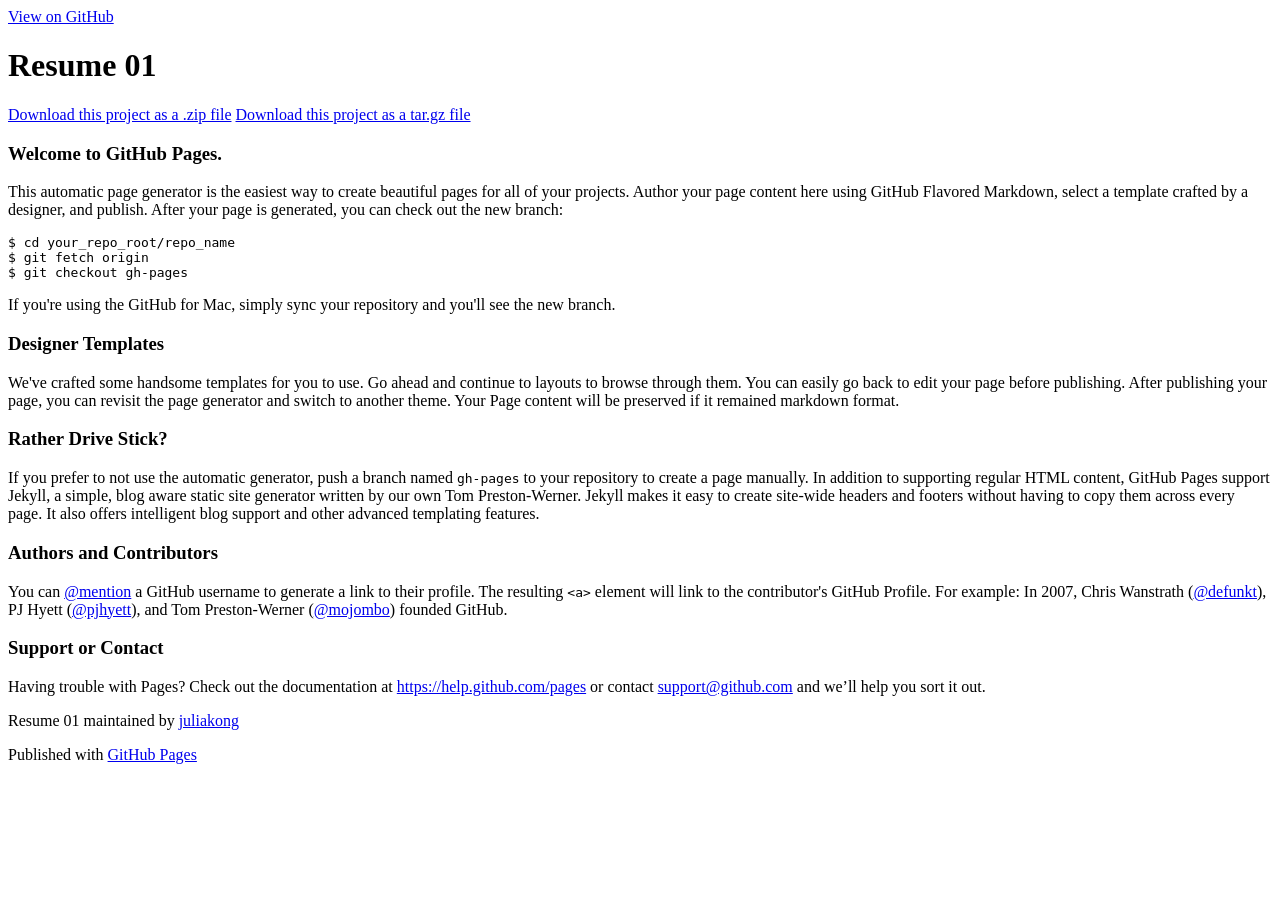
==== index.html @ 42eef00d "Create gh-pages branch via GitHub" ====
<!DOCTYPE html>
<html>

  <head>
    <meta charset='utf-8'>
    <meta http-equiv="X-UA-Compatible" content="chrome=1">
    <meta name="description" content="Resume 01 : ">

    <link rel="stylesheet" type="text/css" media="screen" href="stylesheets/stylesheet.css">

    <title>Resume 01</title>
  </head>

  <body>

    <!-- HEADER -->
    <div id="header_wrap" class="outer">
        <header class="inner">
          <a id="forkme_banner" href="https://github.com/juliakong/resume_01">View on GitHub</a>

          <h1 id="project_title">Resume 01</h1>
          <h2 id="project_tagline"></h2>

            <section id="downloads">
              <a class="zip_download_link" href="https://github.com/juliakong/resume_01/zipball/master">Download this project as a .zip file</a>
              <a class="tar_download_link" href="https://github.com/juliakong/resume_01/tarball/master">Download this project as a tar.gz file</a>
            </section>
        </header>
    </div>

    <!-- MAIN CONTENT -->
    <div id="main_content_wrap" class="outer">
      <section id="main_content" class="inner">
        <h3>
<a id="welcome-to-github-pages" class="anchor" href="#welcome-to-github-pages" aria-hidden="true"><span class="octicon octicon-link"></span></a>Welcome to GitHub Pages.</h3>

<p>This automatic page generator is the easiest way to create beautiful pages for all of your projects. Author your page content here using GitHub Flavored Markdown, select a template crafted by a designer, and publish. After your page is generated, you can check out the new branch:</p>

<pre><code>$ cd your_repo_root/repo_name
$ git fetch origin
$ git checkout gh-pages
</code></pre>

<p>If you're using the GitHub for Mac, simply sync your repository and you'll see the new branch.</p>

<h3>
<a id="designer-templates" class="anchor" href="#designer-templates" aria-hidden="true"><span class="octicon octicon-link"></span></a>Designer Templates</h3>

<p>We've crafted some handsome templates for you to use. Go ahead and continue to layouts to browse through them. You can easily go back to edit your page before publishing. After publishing your page, you can revisit the page generator and switch to another theme. Your Page content will be preserved if it remained markdown format.</p>

<h3>
<a id="rather-drive-stick" class="anchor" href="#rather-drive-stick" aria-hidden="true"><span class="octicon octicon-link"></span></a>Rather Drive Stick?</h3>

<p>If you prefer to not use the automatic generator, push a branch named <code>gh-pages</code> to your repository to create a page manually. In addition to supporting regular HTML content, GitHub Pages support Jekyll, a simple, blog aware static site generator written by our own Tom Preston-Werner. Jekyll makes it easy to create site-wide headers and footers without having to copy them across every page. It also offers intelligent blog support and other advanced templating features.</p>

<h3>
<a id="authors-and-contributors" class="anchor" href="#authors-and-contributors" aria-hidden="true"><span class="octicon octicon-link"></span></a>Authors and Contributors</h3>

<p>You can <a href="https://github.com/blog/821" class="user-mention">@mention</a> a GitHub username to generate a link to their profile. The resulting <code>&lt;a&gt;</code> element will link to the contributor's GitHub Profile. For example: In 2007, Chris Wanstrath (<a href="https://github.com/defunkt" class="user-mention">@defunkt</a>), PJ Hyett (<a href="https://github.com/pjhyett" class="user-mention">@pjhyett</a>), and Tom Preston-Werner (<a href="https://github.com/mojombo" class="user-mention">@mojombo</a>) founded GitHub.</p>

<h3>
<a id="support-or-contact" class="anchor" href="#support-or-contact" aria-hidden="true"><span class="octicon octicon-link"></span></a>Support or Contact</h3>

<p>Having trouble with Pages? Check out the documentation at <a href="https://help.github.com/pages">https://help.github.com/pages</a> or contact <a href="mailto:support@github.com">support@github.com</a> and we’ll help you sort it out.</p>
      </section>
    </div>

    <!-- FOOTER  -->
    <div id="footer_wrap" class="outer">
      <footer class="inner">
        <p class="copyright">Resume 01 maintained by <a href="https://github.com/juliakong">juliakong</a></p>
        <p>Published with <a href="http://pages.github.com">GitHub Pages</a></p>
      </footer>
    </div>

    

  </body>
</html>
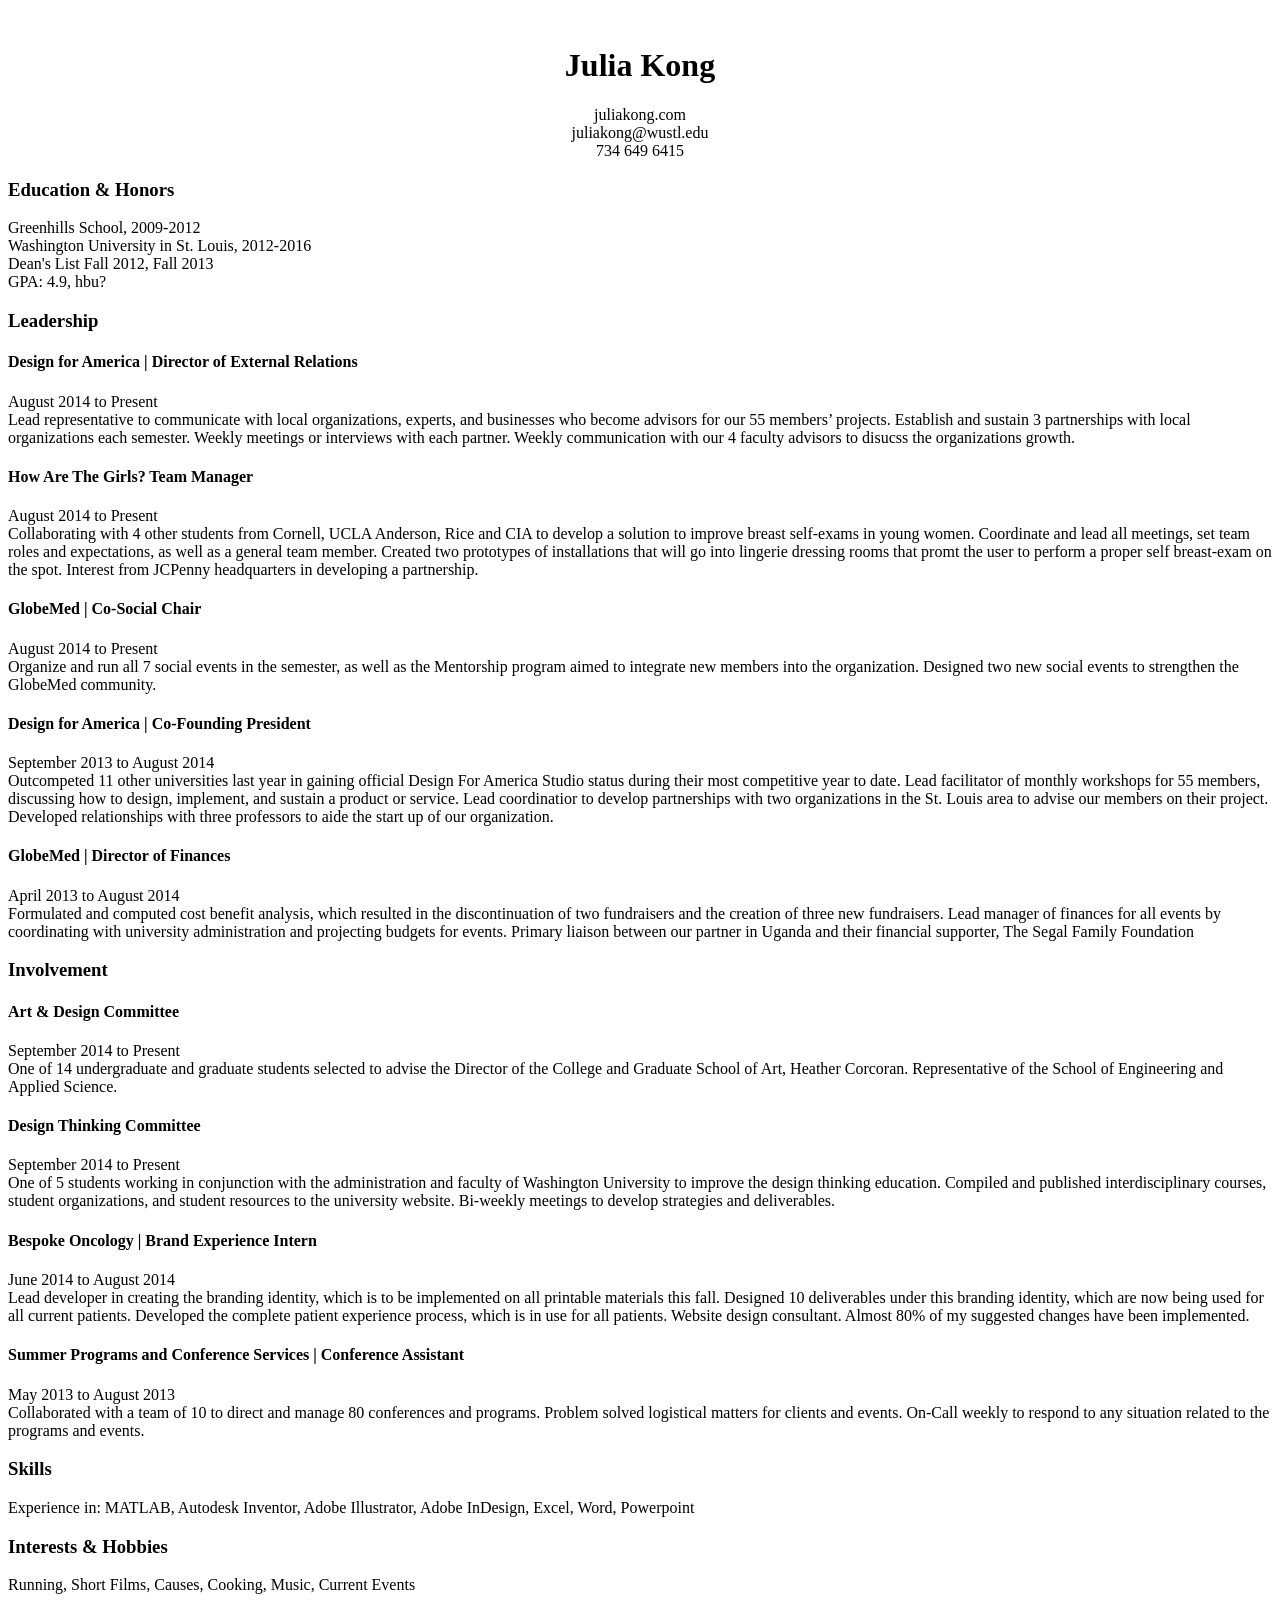
==== commit 516a6d13: "rename" ====
--- a/index.html
+++ b/index.html
@@ -1,79 +1,105 @@
 <!DOCTYPE html>
 <html>
+<head>
+	<style>
+	body {font-family:verdana;}
+	</style>
+<title> My resume </title>
+</head>
+<body>
+<br>
 
-  <head>
-    <meta charset='utf-8'>
-    <meta http-equiv="X-UA-Compatible" content="chrome=1">
-    <meta name="description" content="Resume 01 : ">
+<h1 style="text-align:center;">Julia Kong </h1>
 
-    <link rel="stylesheet" type="text/css" media="screen" href="stylesheets/stylesheet.css">
+<p style= "text-align:center"> juliakong.com <br> juliakong@wustl.edu <br> 734 649 6415 </p>
 
-    <title>Resume 01</title>
-  </head>
+<p> <h3> Education & Honors </h3>
+	 Greenhills School, 2009-2012 
+	 <br>
+	Washington University in St. Louis, 2012-2016 
+	<br>
+	Dean's List Fall 2012, Fall 2013
+	<br>
+	GPA: 4.9, hbu?
+</p>
 
-  <body>
+<p> <h3> Leadership </h3>
 
-    <!-- HEADER -->
-    <div id="header_wrap" class="outer">
-        <header class="inner">
-          <a id="forkme_banner" href="https://github.com/juliakong/resume_01">View on GitHub</a>
+ <h4> Design for America | Director of External Relations </h4>
 
-          <h1 id="project_title">Resume 01</h1>
-          <h2 id="project_tagline"></h2>
+August 2014 to Present
+<br>
+Lead representative to communicate with local organizations, experts, and businesses who become advisors for our 55 members’ projects.
+Establish and sustain 3 partnerships with local organizations each semester.
+Weekly meetings or interviews with each partner.
+Weekly communication with our 4 faculty advisors to disucss the organizations growth. 
+<br>
+ <h4> How Are The Girls? Team Manager </h4>
+ August 2014 to Present 
+<br>
+Collaborating with 4 other students from Cornell, UCLA Anderson, Rice and CIA to develop a solution to improve breast self-exams in young women.
+Coordinate and lead all meetings, set team roles and expectations, as well as a general team member.
+Created two prototypes of installations that will go into lingerie dressing rooms that promt the user to perform a proper self breast-exam on the spot.  
+Interest from JCPenny headquarters in developing a partnership.
 
-            <section id="downloads">
-              <a class="zip_download_link" href="https://github.com/juliakong/resume_01/zipball/master">Download this project as a .zip file</a>
-              <a class="tar_download_link" href="https://github.com/juliakong/resume_01/tarball/master">Download this project as a tar.gz file</a>
-            </section>
-        </header>
-    </div>
+<h4> GlobeMed | Co-Social Chair </h4>
+August 2014 to Present 
+<br>
+Organize and run all 7 social events in the semester, as well as the Mentorship program aimed to integrate new members into the organization.
+Designed two new social events to strengthen the GlobeMed community.
 
-    <!-- MAIN CONTENT -->
-    <div id="main_content_wrap" class="outer">
-      <section id="main_content" class="inner">
-        <h3>
-<a id="welcome-to-github-pages" class="anchor" href="#welcome-to-github-pages" aria-hidden="true"><span class="octicon octicon-link"></span></a>Welcome to GitHub Pages.</h3>
+<h4> Design for America | Co-Founding President </h4>
+September 2013 to August 2014
+<br>
+Outcompeted 11 other universities last year in gaining official Design For America Studio status during their most competitive year to date. 
+Lead facilitator of monthly workshops for 55 members, discussing how to design, implement, and sustain a product or service.
+Lead coordinatior to develop partnerships with two organizations in the St. Louis area to advise our members on their project.
+Developed relationships with three professors to aide the start up of our organization. 
 
-<p>This automatic page generator is the easiest way to create beautiful pages for all of your projects. Author your page content here using GitHub Flavored Markdown, select a template crafted by a designer, and publish. After your page is generated, you can check out the new branch:</p>
+<h4> GlobeMed | Director of Finances </h4>
+April 2013 to August 2014 
+<br>
+Formulated and computed cost benefit analysis, which resulted in the discontinuation of two fundraisers and the creation of three new fundraisers.
+Lead manager of finances for all events by coordinating with university administration and projecting budgets for events.
+Primary liaison between our partner in Uganda and their financial supporter, The Segal Family Foundation 
 
-<pre><code>$ cd your_repo_root/repo_name
-$ git fetch origin
-$ git checkout gh-pages
-</code></pre>
+<h3> Involvement </h3>
 
-<p>If you're using the GitHub for Mac, simply sync your repository and you'll see the new branch.</p>
+<h4> Art & Design Committee </h4>
+September 2014 to Present 
+<br>
+One of 14 undergraduate and graduate students selected to advise the Director of the College and Graduate School of Art, Heather Corcoran. 
+Representative of the School of Engineering and Applied Science.
 
-<h3>
-<a id="designer-templates" class="anchor" href="#designer-templates" aria-hidden="true"><span class="octicon octicon-link"></span></a>Designer Templates</h3>
+<h4> Design Thinking Committee </h4>
+September 2014 to Present 
+<br>
+One of 5 students working in conjunction with the administration and faculty of Washington University to improve the design thinking education.
+Compiled and published interdisciplinary courses, student organizations, and student resources to the university website.
+Bi-weekly meetings to develop strategies and deliverables.
 
-<p>We've crafted some handsome templates for you to use. Go ahead and continue to layouts to browse through them. You can easily go back to edit your page before publishing. After publishing your page, you can revisit the page generator and switch to another theme. Your Page content will be preserved if it remained markdown format.</p>
+<h4> Bespoke Oncology | Brand Experience Intern </h4>
+June 2014 to August 2014
+<br>
+Lead developer in creating the branding identity, which is to be implemented on all printable materials this fall. 
+Designed 10 deliverables under this branding identity, which are now being used for all current patients. 
+Developed the complete patient experience process, which is in use for all patients. 
+Website design consultant. Almost 80% of my suggested changes have been implemented. 
 
-<h3>
-<a id="rather-drive-stick" class="anchor" href="#rather-drive-stick" aria-hidden="true"><span class="octicon octicon-link"></span></a>Rather Drive Stick?</h3>
+<h4> Summer Programs and Conference Services | Conference Assistant </h4>
+May 2013 to August 2013
+<br>
+Collaborated with a team of 10 to direct and manage 80 conferences and programs.
+Problem solved logistical matters for clients and events.
+On-Call weekly to respond to any situation related to the programs and events. 
 
-<p>If you prefer to not use the automatic generator, push a branch named <code>gh-pages</code> to your repository to create a page manually. In addition to supporting regular HTML content, GitHub Pages support Jekyll, a simple, blog aware static site generator written by our own Tom Preston-Werner. Jekyll makes it easy to create site-wide headers and footers without having to copy them across every page. It also offers intelligent blog support and other advanced templating features.</p>
+<h3> Skills </h3>
+Experience in: MATLAB, Autodesk Inventor, Adobe Illustrator, Adobe InDesign, Excel, Word, Powerpoint 
 
-<h3>
-<a id="authors-and-contributors" class="anchor" href="#authors-and-contributors" aria-hidden="true"><span class="octicon octicon-link"></span></a>Authors and Contributors</h3>
+<h3> Interests & Hobbies </h3>
+Running, Short Films, Causes, Cooking, Music, Current Events 
 
-<p>You can <a href="https://github.com/blog/821" class="user-mention">@mention</a> a GitHub username to generate a link to their profile. The resulting <code>&lt;a&gt;</code> element will link to the contributor's GitHub Profile. For example: In 2007, Chris Wanstrath (<a href="https://github.com/defunkt" class="user-mention">@defunkt</a>), PJ Hyett (<a href="https://github.com/pjhyett" class="user-mention">@pjhyett</a>), and Tom Preston-Werner (<a href="https://github.com/mojombo" class="user-mention">@mojombo</a>) founded GitHub.</p>
+</p>
+</body>
+</html>
 
-<h3>
-<a id="support-or-contact" class="anchor" href="#support-or-contact" aria-hidden="true"><span class="octicon octicon-link"></span></a>Support or Contact</h3>
-
-<p>Having trouble with Pages? Check out the documentation at <a href="https://help.github.com/pages">https://help.github.com/pages</a> or contact <a href="mailto:support@github.com">support@github.com</a> and we’ll help you sort it out.</p>
-      </section>
-    </div>
-
-    <!-- FOOTER  -->
-    <div id="footer_wrap" class="outer">
-      <footer class="inner">
-        <p class="copyright">Resume 01 maintained by <a href="https://github.com/juliakong">juliakong</a></p>
-        <p>Published with <a href="http://pages.github.com">GitHub Pages</a></p>
-      </footer>
-    </div>
-
-    
-
-  </body>
-</html>
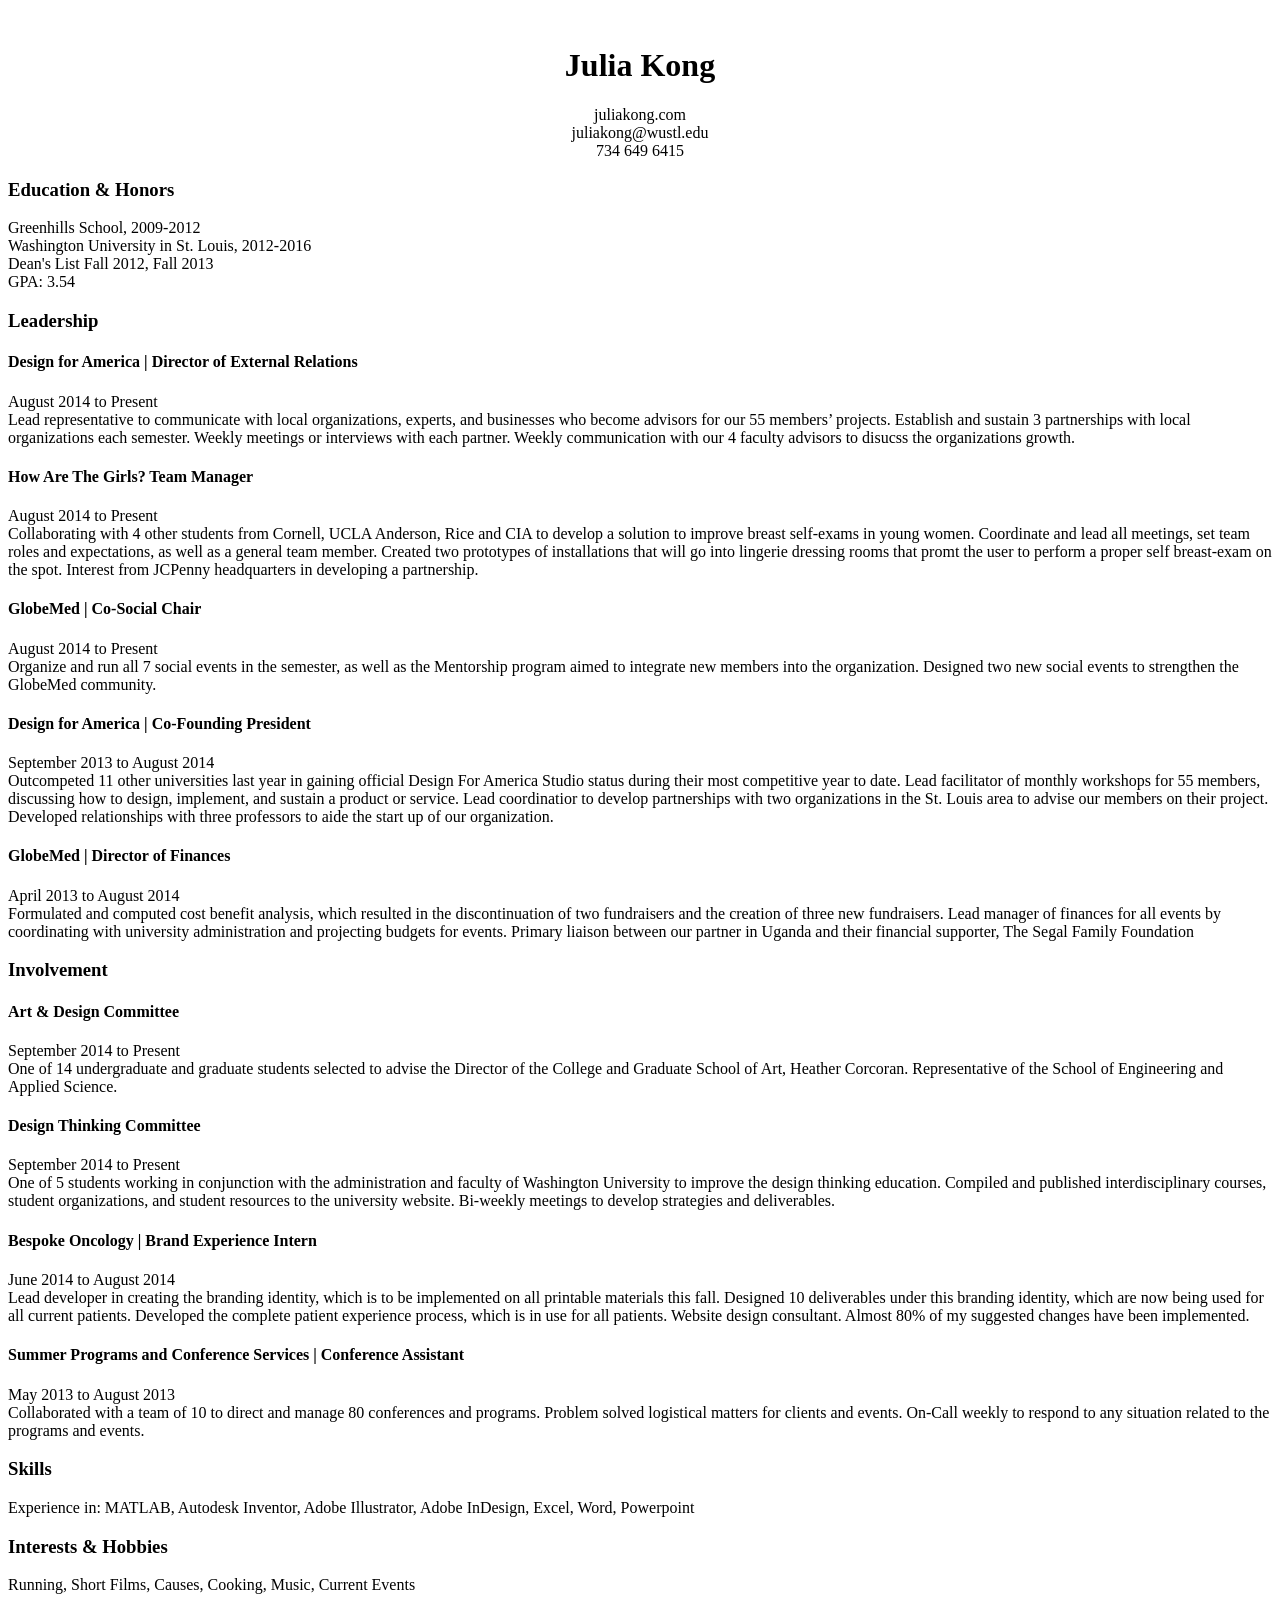
==== commit 9370105b: "fix" ====
--- a/index.html
+++ b/index.html
@@ -1,3 +1,4 @@
+
 <!DOCTYPE html>
 <html>
 <head>
@@ -20,7 +21,7 @@
 	<br>
 	Dean's List Fall 2012, Fall 2013
 	<br>
-	GPA: 4.9, hbu?
+	GPA: 3.54
 </p>
 
 <p> <h3> Leadership </h3>
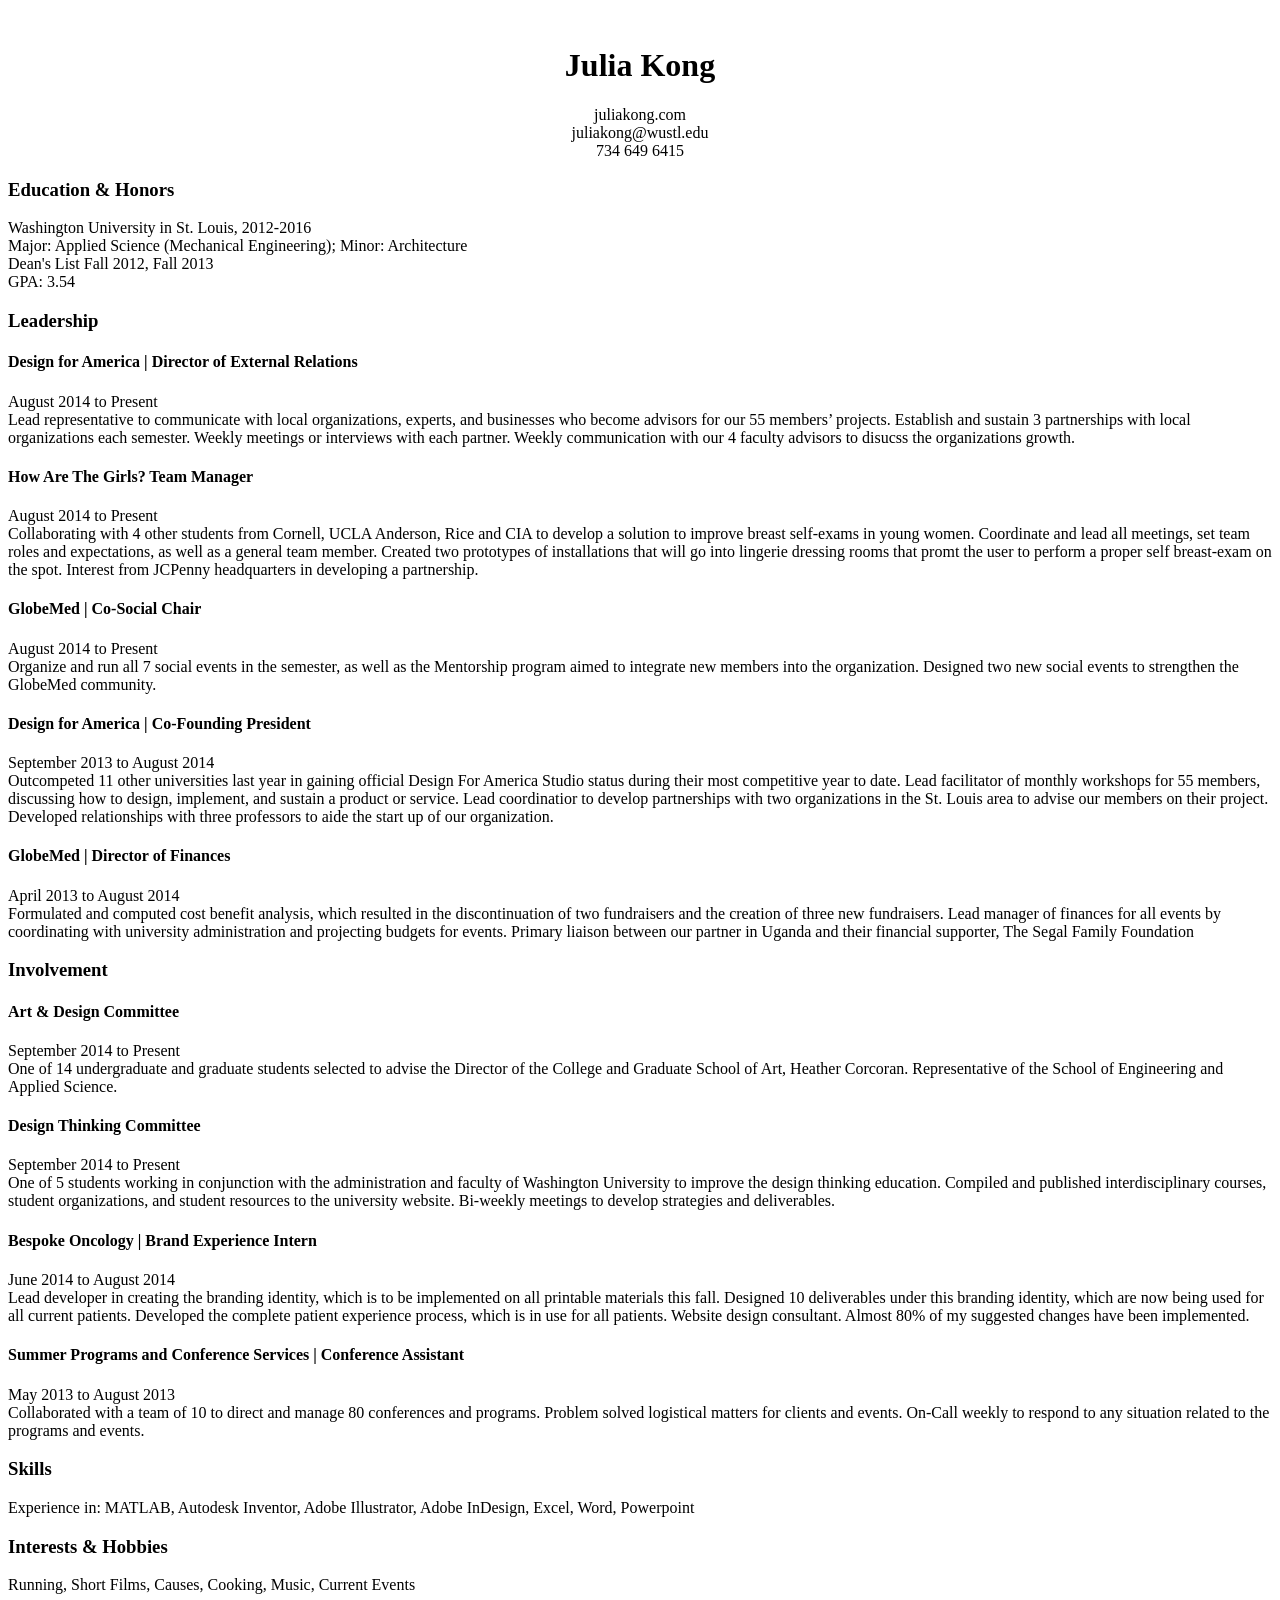
==== commit 6fdbc495: "1" ====
--- a/index.html
+++ b/index.html
@@ -4,6 +4,7 @@
 <head>
 	<style>
 	body {font-family:verdana;}
+	<link rel="stylesheet" type="text/css" href="mystyle.css">
 	</style>
 <title> My resume </title>
 </head>
@@ -15,9 +16,9 @@
 <p style= "text-align:center"> juliakong.com <br> juliakong@wustl.edu <br> 734 649 6415 </p>
 
 <p> <h3> Education & Honors </h3>
-	 Greenhills School, 2009-2012 
-	 <br>
-	Washington University in St. Louis, 2012-2016 
+		Washington University in St. Louis, 2012-2016 
+	<br>
+	Major: Applied Science (Mechanical Engineering); Minor: Architecture
 	<br>
 	Dean's List Fall 2012, Fall 2013
 	<br>
--- a/mystyle.css
+++ b/mystyle.css
@@ -0,0 +1,4 @@
+h3.uppercase {
+    text-transform: uppercase; }
+body {
+    background-color: lightblue;}
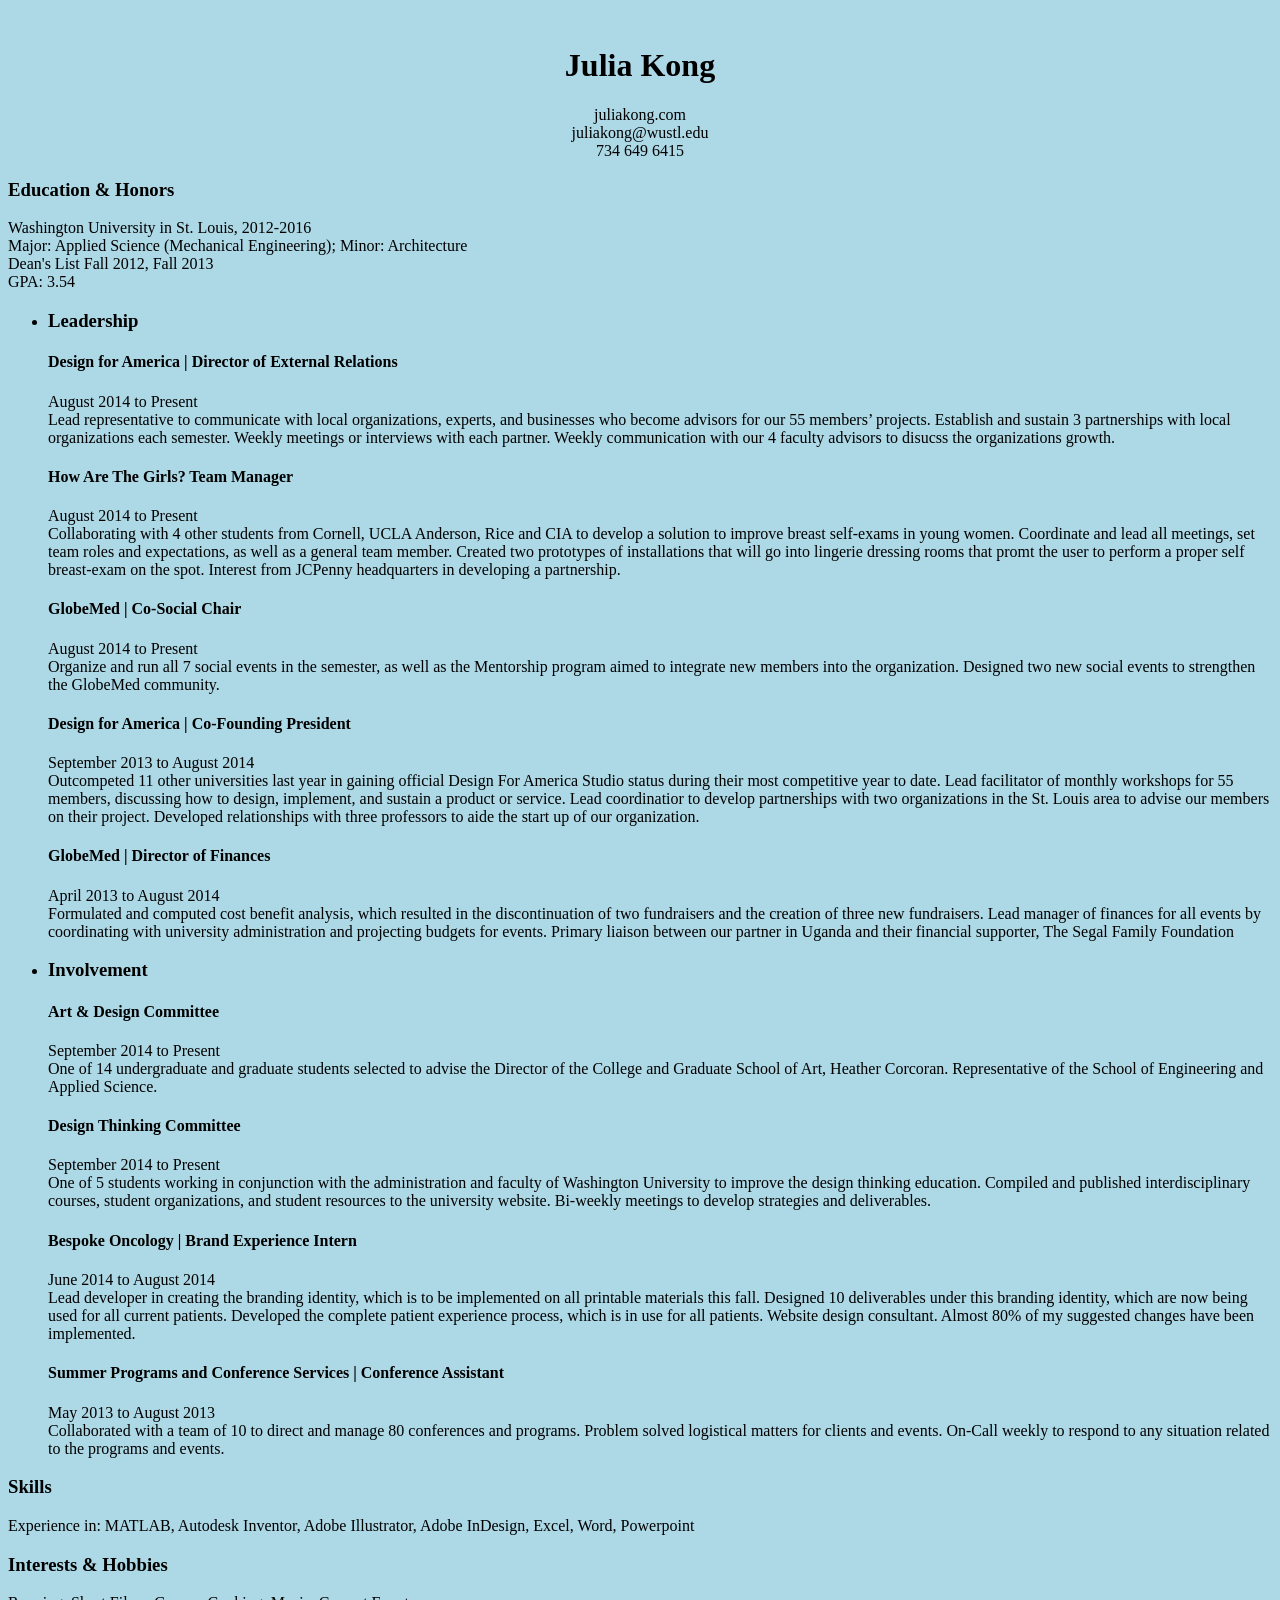
==== commit 52052c21: "3" ====
--- a/index.html
+++ b/index.html
@@ -2,11 +2,10 @@
 <!DOCTYPE html>
 <html>
 <head>
-	<style>
-	body {font-family:verdana;}
-	<link rel="stylesheet" type="text/css" href="mystyle.css">
-	</style>
-<title> My resume </title>
+	
+	  <link rel="stylesheet" href="css/custom.css">
+
+	<title> My resume </title>
 </head>
 <body>
 <br>
@@ -15,89 +14,99 @@
 
 <p style= "text-align:center"> juliakong.com <br> juliakong@wustl.edu <br> 734 649 6415 </p>
 
-<p> <h3> Education & Honors </h3>
-		Washington University in St. Louis, 2012-2016 
-	<br>
-	Major: Applied Science (Mechanical Engineering); Minor: Architecture
-	<br>
-	Dean's List Fall 2012, Fall 2013
-	<br>
-	GPA: 3.54
-</p>
+		<p class= "one"> <h3> Education & Honors </h3>
+			Washington University in St. Louis, 2012-2016 
+		<br>
+		Major: Applied Science (Mechanical Engineering); Minor: Architecture
+		<br>
+		Dean's List Fall 2012, Fall 2013
+		<br>
+		GPA: 3.54
+		</p>
+<ul>
 
-<p> <h3> Leadership </h3>
+<li class= "first">
+<p class= "two">
+ <h3> Leadership </h3>
 
- <h4> Design for America | Director of External Relations </h4>
+		 <h4> Design for America | Director of External Relations </h4>
 
-August 2014 to Present
-<br>
-Lead representative to communicate with local organizations, experts, and businesses who become advisors for our 55 members’ projects.
-Establish and sustain 3 partnerships with local organizations each semester.
-Weekly meetings or interviews with each partner.
-Weekly communication with our 4 faculty advisors to disucss the organizations growth. 
-<br>
- <h4> How Are The Girls? Team Manager </h4>
- August 2014 to Present 
-<br>
-Collaborating with 4 other students from Cornell, UCLA Anderson, Rice and CIA to develop a solution to improve breast self-exams in young women.
-Coordinate and lead all meetings, set team roles and expectations, as well as a general team member.
-Created two prototypes of installations that will go into lingerie dressing rooms that promt the user to perform a proper self breast-exam on the spot.  
-Interest from JCPenny headquarters in developing a partnership.
+		August 2014 to Present
+		<br>
+		Lead representative to communicate with local organizations, experts, and businesses who become advisors for our 55 members’ projects.
+		Establish and sustain 3 partnerships with local organizations each semester.
+		Weekly meetings or interviews with each partner.
+		Weekly communication with our 4 faculty advisors to disucss the organizations growth. 
+		<br>
+		 <h4> How Are The Girls? Team Manager </h4>
+		 August 2014 to Present 
+		<br>
+		Collaborating with 4 other students from Cornell, UCLA Anderson, Rice and CIA to develop a solution to improve breast self-exams in young women.
+		Coordinate and lead all meetings, set team roles and expectations, as well as a general team member.
+		Created two prototypes of installations that will go into lingerie dressing rooms that promt the user to perform a proper self breast-exam on the spot.  
+		Interest from JCPenny headquarters in developing a partnership.
 
-<h4> GlobeMed | Co-Social Chair </h4>
-August 2014 to Present 
-<br>
-Organize and run all 7 social events in the semester, as well as the Mentorship program aimed to integrate new members into the organization.
-Designed two new social events to strengthen the GlobeMed community.
+		<h4> GlobeMed | Co-Social Chair </h4>
+		August 2014 to Present 
+		<br>
+		Organize and run all 7 social events in the semester, as well as the Mentorship program aimed to integrate new members into the organization.
+		Designed two new social events to strengthen the GlobeMed community.
 
-<h4> Design for America | Co-Founding President </h4>
-September 2013 to August 2014
-<br>
-Outcompeted 11 other universities last year in gaining official Design For America Studio status during their most competitive year to date. 
-Lead facilitator of monthly workshops for 55 members, discussing how to design, implement, and sustain a product or service.
-Lead coordinatior to develop partnerships with two organizations in the St. Louis area to advise our members on their project.
-Developed relationships with three professors to aide the start up of our organization. 
+		<h4> Design for America | Co-Founding President </h4>
+		September 2013 to August 2014
+		<br>
+		Outcompeted 11 other universities last year in gaining official Design For America Studio status during their most competitive year to date. 
+		Lead facilitator of monthly workshops for 55 members, discussing how to design, implement, and sustain a product or service.
+		Lead coordinatior to develop partnerships with two organizations in the St. Louis area to advise our members on their project.
+		Developed relationships with three professors to aide the start up of our organization. 
 
-<h4> GlobeMed | Director of Finances </h4>
-April 2013 to August 2014 
-<br>
-Formulated and computed cost benefit analysis, which resulted in the discontinuation of two fundraisers and the creation of three new fundraisers.
-Lead manager of finances for all events by coordinating with university administration and projecting budgets for events.
-Primary liaison between our partner in Uganda and their financial supporter, The Segal Family Foundation 
+		<h4> GlobeMed | Director of Finances </h4>
+		April 2013 to August 2014 
+		<br>
+		Formulated and computed cost benefit analysis, which resulted in the discontinuation of two fundraisers and the creation of three new fundraisers.
+		Lead manager of finances for all events by coordinating with university administration and projecting budgets for events.
+		Primary liaison between our partner in Uganda and their financial supporter, The Segal Family Foundation 
+		</p>
+		</li>
+<li class = "second">
+<p class= "three">
+		<h3> Involvement </h3>
 
-<h3> Involvement </h3>
+		<h4> Art & Design Committee </h4>
+		September 2014 to Present 
+		<br>
+		One of 14 undergraduate and graduate students selected to advise the Director of the College and Graduate School of Art, Heather Corcoran. 
+		Representative of the School of Engineering and Applied Science.
 
-<h4> Art & Design Committee </h4>
-September 2014 to Present 
-<br>
-One of 14 undergraduate and graduate students selected to advise the Director of the College and Graduate School of Art, Heather Corcoran. 
-Representative of the School of Engineering and Applied Science.
+		<h4> Design Thinking Committee </h4>
+		September 2014 to Present 
+		<br>
+		One of 5 students working in conjunction with the administration and faculty of Washington University to improve the design thinking education.
+		Compiled and published interdisciplinary courses, student organizations, and student resources to the university website.
+		Bi-weekly meetings to develop strategies and deliverables.
 
-<h4> Design Thinking Committee </h4>
-September 2014 to Present 
-<br>
-One of 5 students working in conjunction with the administration and faculty of Washington University to improve the design thinking education.
-Compiled and published interdisciplinary courses, student organizations, and student resources to the university website.
-Bi-weekly meetings to develop strategies and deliverables.
+		<h4> Bespoke Oncology | Brand Experience Intern </h4>
+		June 2014 to August 2014
+		<br>
+		Lead developer in creating the branding identity, which is to be implemented on all printable materials this fall. 
+		Designed 10 deliverables under this branding identity, which are now being used for all current patients. 
+		Developed the complete patient experience process, which is in use for all patients. 
+		Website design consultant. Almost 80% of my suggested changes have been implemented. 
 
-<h4> Bespoke Oncology | Brand Experience Intern </h4>
-June 2014 to August 2014
-<br>
-Lead developer in creating the branding identity, which is to be implemented on all printable materials this fall. 
-Designed 10 deliverables under this branding identity, which are now being used for all current patients. 
-Developed the complete patient experience process, which is in use for all patients. 
-Website design consultant. Almost 80% of my suggested changes have been implemented. 
-
-<h4> Summer Programs and Conference Services | Conference Assistant </h4>
-May 2013 to August 2013
-<br>
-Collaborated with a team of 10 to direct and manage 80 conferences and programs.
-Problem solved logistical matters for clients and events.
-On-Call weekly to respond to any situation related to the programs and events. 
-
+		<h4> Summer Programs and Conference Services | Conference Assistant </h4>
+		May 2013 to August 2013
+		<br>
+		Collaborated with a team of 10 to direct and manage 80 conferences and programs.
+		Problem solved logistical matters for clients and events.
+		On-Call weekly to respond to any situation related to the programs and events. 
+		</p>
+		</li>
+</ul>
+<p class="four">
 <h3> Skills </h3>
 Experience in: MATLAB, Autodesk Inventor, Adobe Illustrator, Adobe InDesign, Excel, Word, Powerpoint 
-
+</p>
+<p class = "five">
 <h3> Interests & Hobbies </h3>
 Running, Short Films, Causes, Cooking, Music, Current Events 
 
--- a/css/custom.css
+++ b/css/custom.css
@@ -0,0 +1,4 @@
+h3.uppercase {
+    text-transform: uppercase; }
+body {
+    background-color: lightblue;}
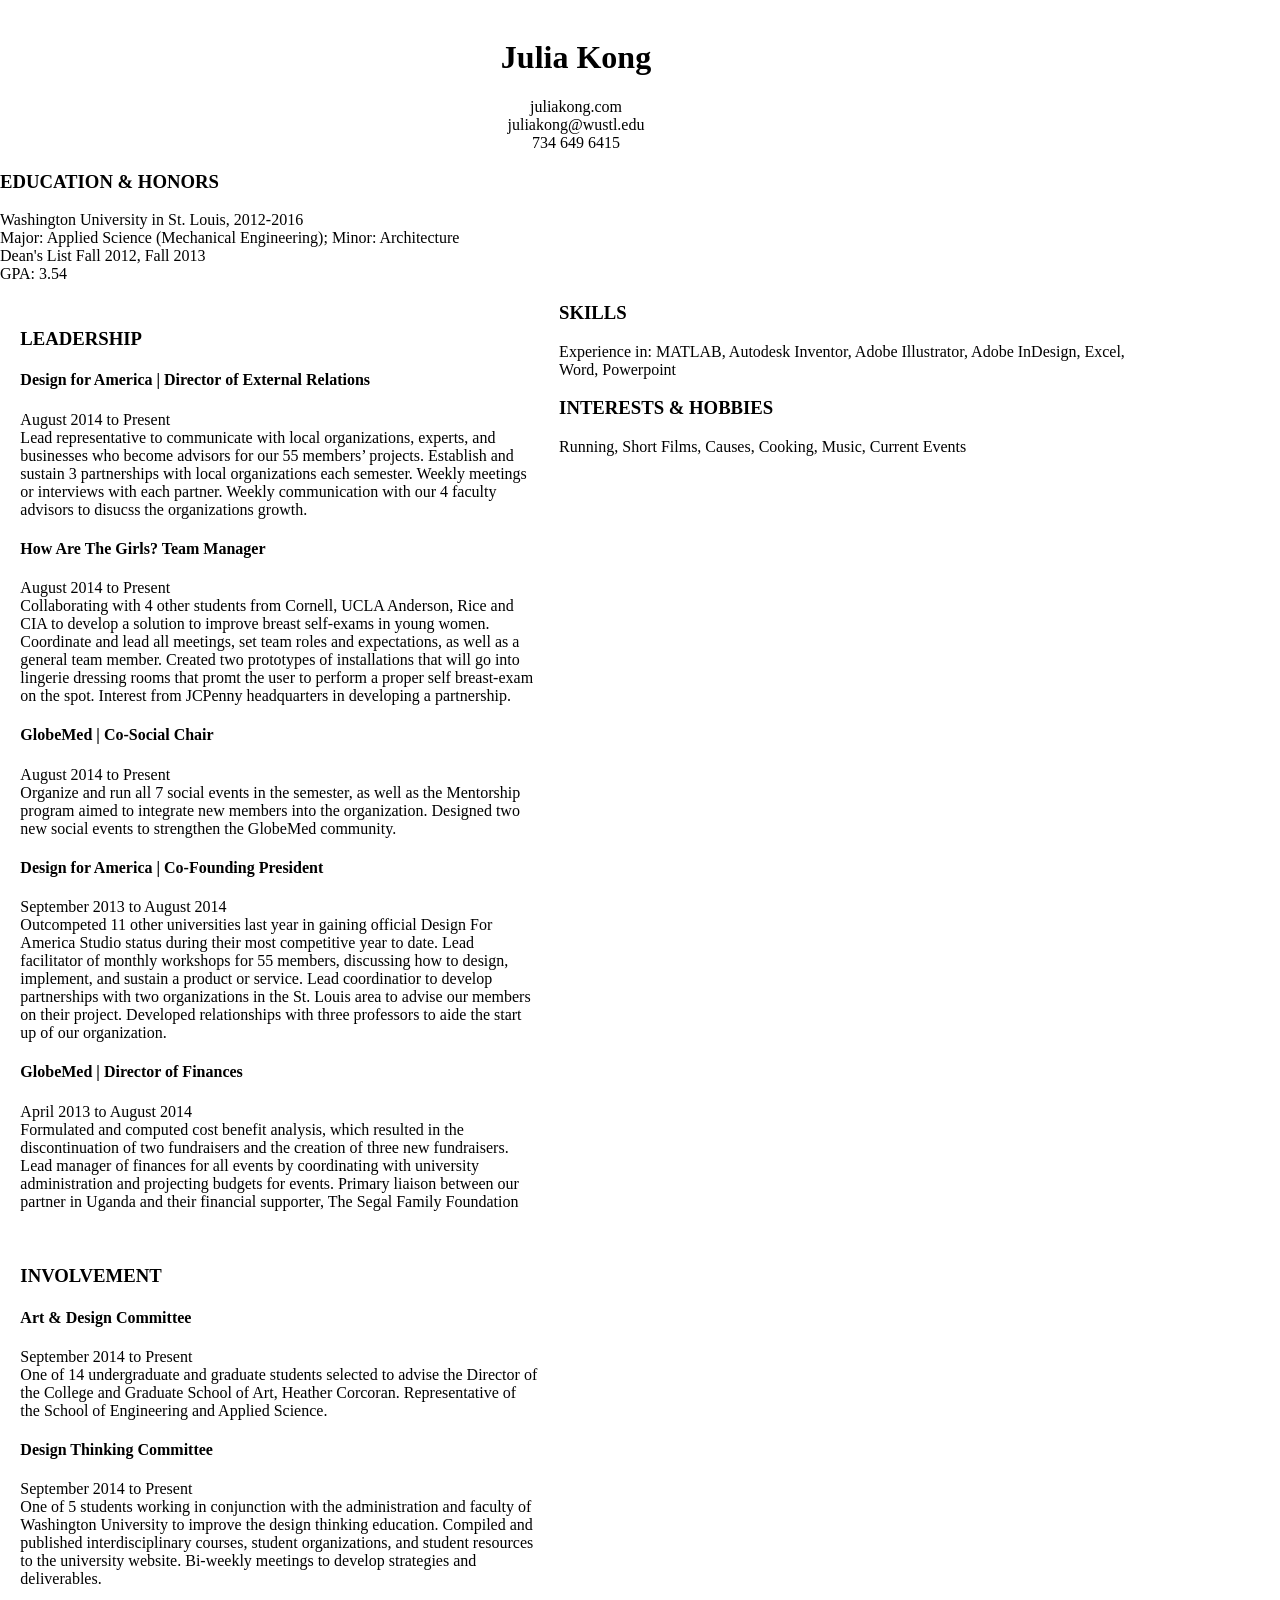
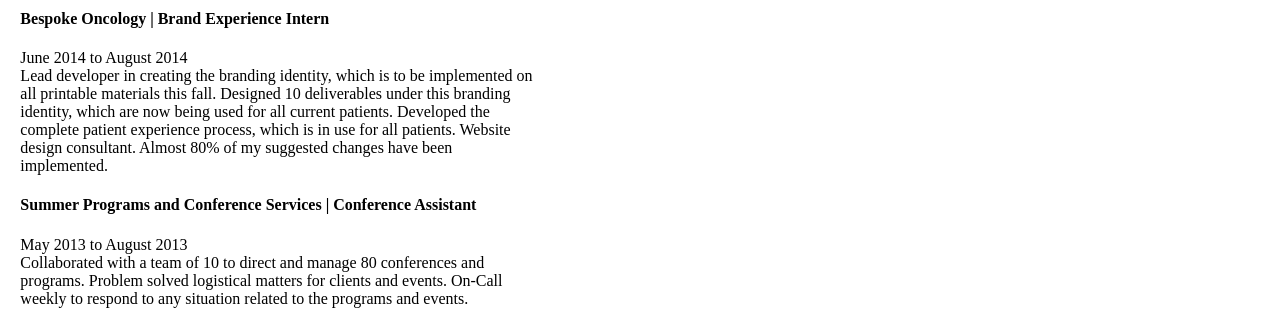
==== commit feb1e247: "5" ====
--- a/index.html
+++ b/index.html
@@ -25,7 +25,7 @@
 		</p>
 <ul>
 
-<li class= "first">
+<li >
 <p class= "two">
  <h3> Leadership </h3>
 
@@ -68,7 +68,7 @@
 		Primary liaison between our partner in Uganda and their financial supporter, The Segal Family Foundation 
 		</p>
 		</li>
-<li class = "second">
+<li >
 <p class= "three">
 		<h3> Involvement </h3>
 
--- a/css/custom.css
+++ b/css/custom.css
@@ -1,4 +1,24 @@
-h3.uppercase {
-    text-transform: uppercase; }
 body {
-    background-color: lightblue;}+	font-family: verdana;
+	margin: 0;
+	padding: 0;
+	width: 90%;
+}
+h3 {
+	text-transform: uppercase;
+}
+
+ul {
+	margin: 0;
+	padding: 0;
+	width: 90%;
+}
+
+li {
+	margin: 0 1%;
+	padding: 10px;
+	width: 50%;
+	float: left;
+	list-style: none;
+}
+
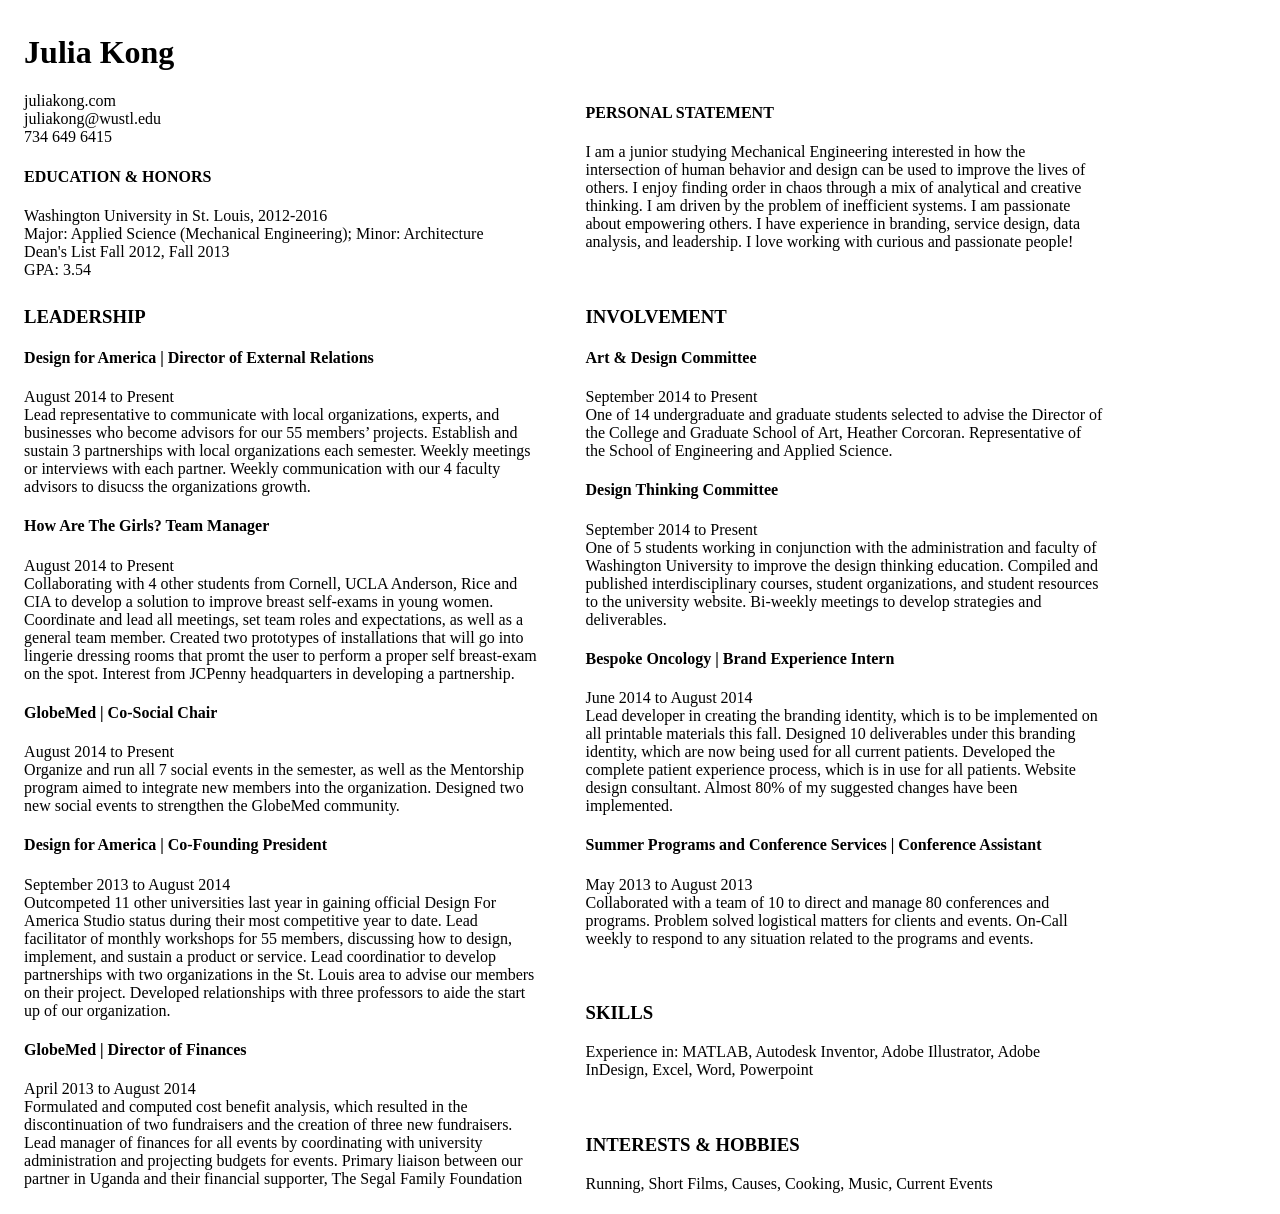
==== commit 3a0b48fd: "4 4" ====
--- a/index.html
+++ b/index.html
@@ -3,18 +3,27 @@
 <html>
 <head>
 	
-	  <link rel="stylesheet" href="css/custom.css">
+	<link rel="stylesheet" href="css/custom.css">
 
 	<title> My resume </title>
 </head>
 <body>
-<br>
 
-<h1 style="text-align:center;">Julia Kong </h1>
 
-<p style= "text-align:center"> juliakong.com <br> juliakong@wustl.edu <br> 734 649 6415 </p>
+<ul class= "one">
+ 
+<li>
+<p>
+	<h1>Julia Kong </h1>
+	juliakong.com 
+	<br> 
+	juliakong@wustl.edu 
+	<br> 
+	734 649 6415 
+</p>
 
-		<p class= "one"> <h3> Education & Honors </h3>
+<p> 
+		<h4 class ="first"> Education & Honors </h4>
 			Washington University in St. Louis, 2012-2016 
 		<br>
 		Major: Applied Science (Mechanical Engineering); Minor: Architecture
@@ -23,10 +32,21 @@
 		<br>
 		GPA: 3.54
 		</p>
-<ul>
+</li>
+<li>
+<p>
+	<br> <br> <br>
+		<h4 class="first"> Personal Statement </h4>
+		I am a junior studying Mechanical Engineering interested in how the intersection of human behavior and design can be used to improve the lives of others. I enjoy finding order in chaos through a mix of analytical and creative thinking.  I am driven by the problem of inefficient systems. I am passionate about empowering others.  
+
+		I have experience in branding, service design, data analysis, and leadership. I love working with curious and passionate people!
+	</p>
+</li>
+</ul>
+<ul class= two>
 
 <li >
-<p class= "two">
+<br>
  <h3> Leadership </h3>
 
 		 <h4> Design for America | Director of External Relations </h4>
@@ -69,7 +89,8 @@
 		</p>
 		</li>
 <li >
-<p class= "three">
+	<br>
+
 		<h3> Involvement </h3>
 
 		<h4> Art & Design Committee </h4>
@@ -101,16 +122,18 @@
 		On-Call weekly to respond to any situation related to the programs and events. 
 		</p>
 		</li>
-</ul>
-<p class="four">
-<h3> Skills </h3>
-Experience in: MATLAB, Autodesk Inventor, Adobe Illustrator, Adobe InDesign, Excel, Word, Powerpoint 
-</p>
-<p class = "five">
-<h3> Interests & Hobbies </h3>
-Running, Short Films, Causes, Cooking, Music, Current Events 
+<li>
 
-</p>
+		<h3> Skills </h3>
+		Experience in: MATLAB, Autodesk Inventor, Adobe Illustrator, Adobe InDesign, Excel, Word, Powerpoint 
+		</p>
+		</li>
+<li>
+
+		<h3> Interests & Hobbies </h3>
+		Running, Short Films, Causes, Cooking, Music, Current Events 
+		</li>
+		</p>
 </body>
 </html>
 
--- a/css/custom.css
+++ b/css/custom.css
@@ -1,24 +1,27 @@
 body {
 	font-family: verdana;
-	margin: 0;
+	margin: 2%;
 	padding: 0;
 	width: 90%;
 }
 h3 {
 	text-transform: uppercase;
 }
+ul.one { text-align: left; float: left;
+margin: -2%;
+padding: 0;
+width: 100%;}
 
-ul {
-	margin: 0;
+ul.two { float: left;
+	margin: -2%;
 	padding: 0;
-	width: 90%;
+	width: 100%;
 }
 
-li {
+li { float: left;
 	margin: 0 1%;
 	padding: 10px;
-	width: 50%;
-	float: left;
+	width: 45%;
 	list-style: none;
 }
-
+h4.first{text-transform: uppercase;}
